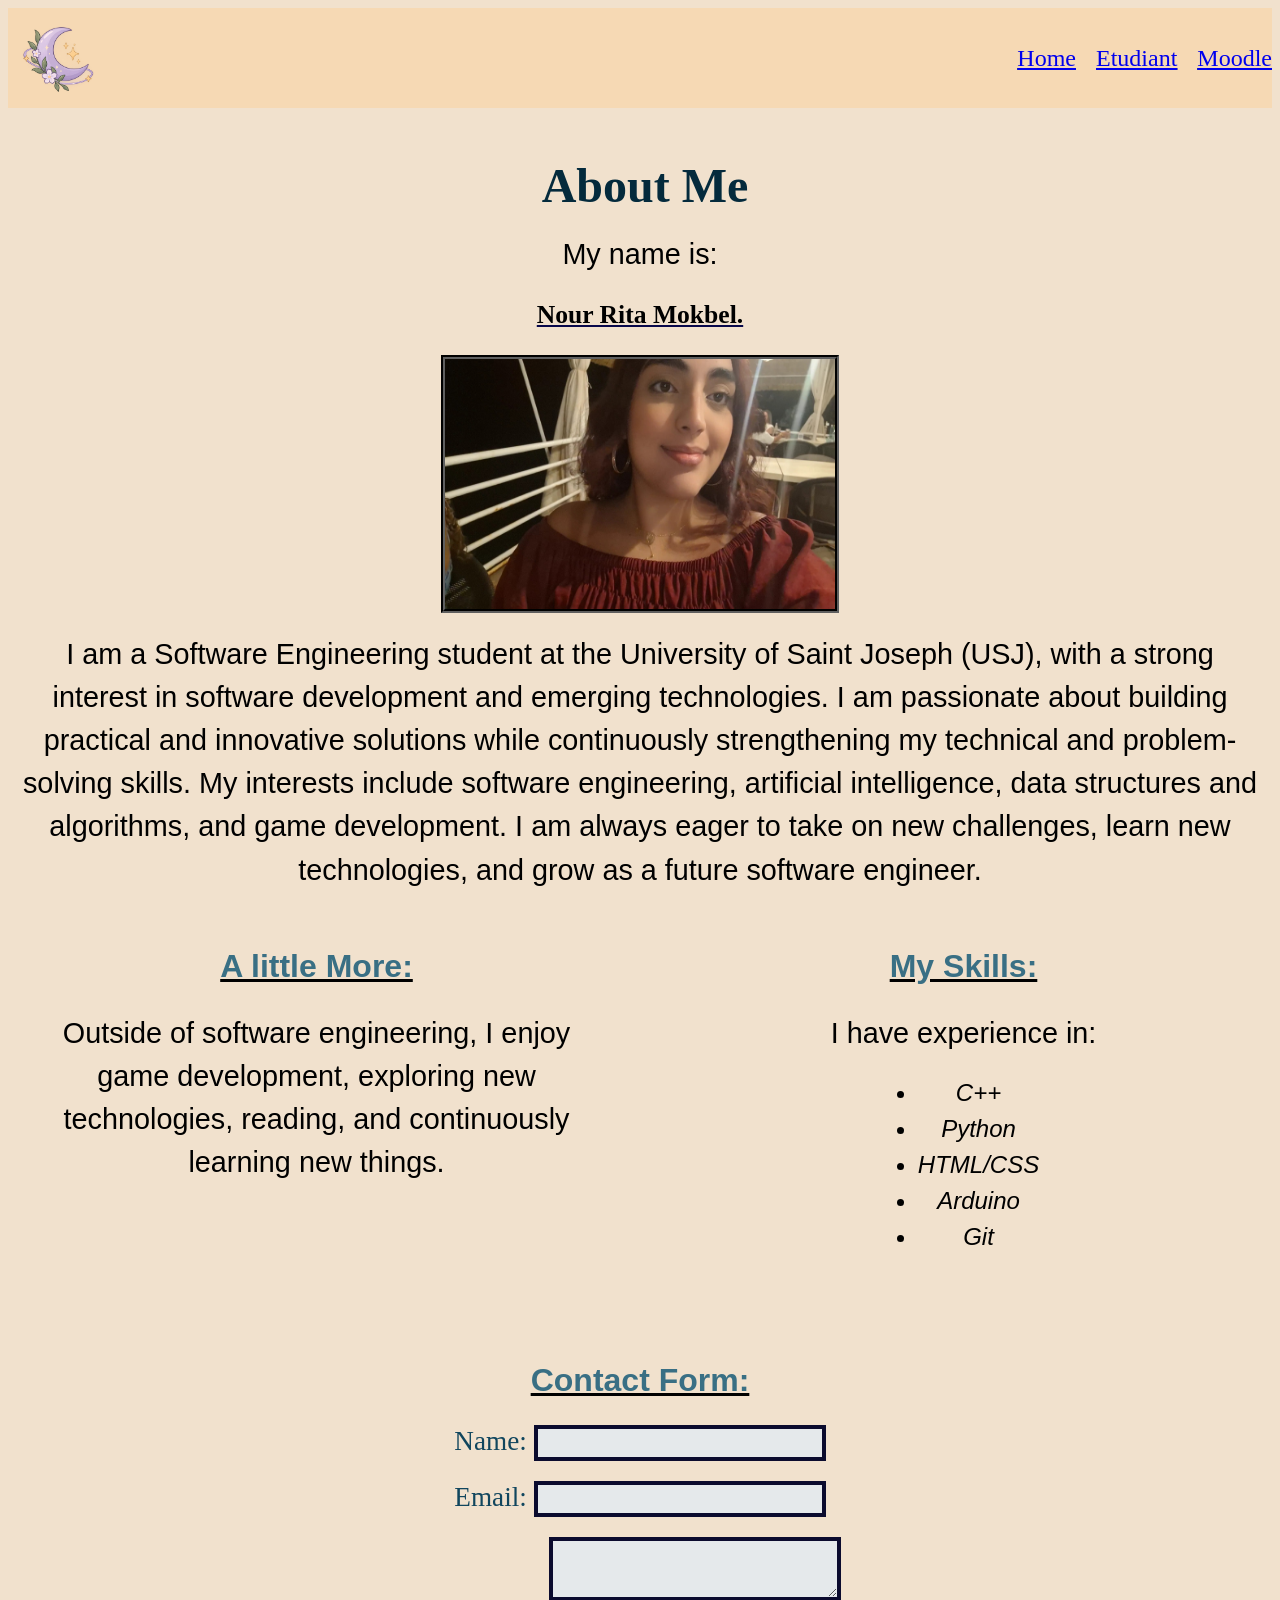
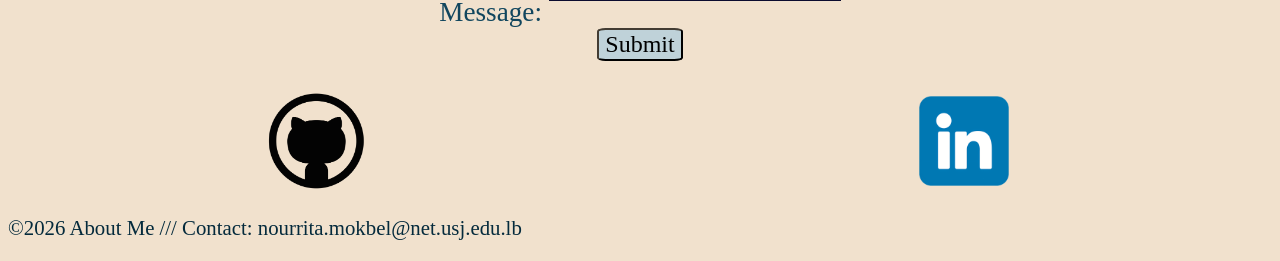
==== index.html @ 7edfb86c "Updates structures HTML" ====
<!DOCTYPE html>
<html lang="en">
    <head>
        <link rel="stylesheet" href="css/index.css">
        <link rel= "icon" type ="image/png" href="images/logo.png" > <!-- putting the rel with the link too add the logo that i want in the navigtor bar to like that have a logo-->
        <meta charset="UTF-8">
        <meta name="viewport" content="width=device-width, initial-scale=1.0">  <!--  we put this meta so that the web page we create can fit on anydevice with a zoom scale of 100% -->
        <title>About Me</title>  
        
        
    </head>
    <body>
         <main> 
            <header> 
                <div class="navbar"> 
                    <img src="images/logo.png" alt="my logo" id="logo_1"> 
                    <div class="nav-links"> 
                        <nav> 
                            <a href="#about_Me">Home </a> <!-- on met un lien pour revenir a la Home d'accueil --> 
                            <a href="https://etudiant.usj.edu.lb/">Etudiant </a> 
                            <a href="https://moodle.usj.edu.lb/">Moodle</a> <!-- main : bio containing info about me and what i like, i put them in the main so that anyone can know that this is the main content of the page -->
                        </nav>
                    </div> 
                </div> 
           </header>
    
            <div class="text">

                <!-- SECTION 1 -->
                <section id="about_Me">
                    <h1>About Me</h1> <!-- on met h1 pour le titre de la page web  il est mit en gras et h2 pour les sous titres-->
                    <p>My name is: </p>
                    <p class="p1">Nour Rita Mokbel.</p>

                    <div> <!-- on met un div pour creer un conteneur pour la image pour pouvoir la manipuler avec le css -->             
                        <img src ="images/a5135946da63c1d3c54a70990f81850e_0.jpg" alt="an image of me :Nour Rita Mokbel" id="my-photo"> <!-- on met un id pour pouvoir le manipuler avec le css -->
                    </div>
                    <p>I am a Software Engineering student at the University of Saint Joseph (USJ), with a strong interest in software development and emerging technologies. 
                            I am passionate about building practical and innovative solutions while continuously strengthening my technical and problem-solving skills.
                            My interests include software engineering, artificial intelligence, data structures and algorithms, and game development. 
                            I am always eager to take on new challenges, learn new technologies, and grow as a future software engineer.</p>
                </section>
                
                <div class="container">  <!-- we have to separate the class so that it can show the webpage with box-->

                        <!-- SECTION 2 -->
                        <section class ="box"> <!-- if we put class container in the h2 and the class box in the p it won't work we have to put div so that the display that will appear is lke what we want -->
                            <h2> A little More:</h2>
                            <p>Outside of software engineering, I enjoy game development, exploring new technologies, reading, and continuously learning new things.</p>
                        </section>

                        <!-- SECTION 3 -->
                        <section class ="box">
                                <h2>My Skills:</h2>
                                <p> I have experience in:</p>
                                <!-- ul c'est diminutif pour unorder list donc il creer des list generalement avec des bullet point , quand a li c'est pour creer les element que je souhaite afficher dans la liste donc chaque li est un element de la liste-->
                                <ul>
                                    <li>C++</li>
                                    <li>Python</li>
                                    <li>HTML/CSS</li>
                                    <li>Arduino</li>
                                    <li>Git</li>
                                </ul>
                            </section> 
                
                </div>
        
            
                    
                    
                <!-- SECTION 4 -->
                <section class="contact">
                    <div class="Form">
                        <h2>Contact Form:</h2>
                        <form action="/submit" method="post">
                            <label for ="name">Name:</label>
                        
                            <input type="text" id="name" name="name" required>  <!-- on utilise id pour le css et javascript et name pour le php et le serveur pour recuperer les informations saisies par l'utilisateur -->
                            <br> <!-- pour retourner a la ligne je met br-->
                            <label for="email">Email:</label>
                    
                            <input type="email" id ="email" name="email"  required>
                            <br>
                            <label for="message"> Message:</label>
                    
                            <textarea id="message" name="Message" required></textarea> <!-- quand on met input ou textarea? on met input pour les champs de saisie et textarea pour les champs de saisie plus grand comme le message -->
                            <br>
                            <button type="submit" id ="submit">Submit</button>
                        </form>
                    </div>
                </section>
            
        </div>
            <!-- pour creer des link contenat des infos que je veux mettre-->
            <div class ="mylinks">
                <div class="social-link">
                    <a href="https://github.com/NourRitaM/lab-NR" target="_blank"> <!-- doing like that so that the image that i select not only show th logo of github or of linkdeIn but is also a link that will redirect me to the site -->
                    <img src="images/0910dd2adeb4e5debfad67cf24d8e818.png" alt="My Github Profile" id="logo_2">
                    </a>
                </div>
                <div class="social-link">
                    <a href="https://www.linkedin.com/in/nour-rita-mokbel-b422b7349/" target="_blank">
                        <img src="images/eec7163a65d44b91fff464b66e1d2fce.png" alt=" My LinkedIn Profile" id="logo_3">
                    </a>
                </div>
            </div>
        </main>
        <div class="foot">
            <footer>
                <p>©2026 About Me /// Contact: nourrita.mokbel@net.usj.edu.lb</p>
            </footer>
        </div>
        
    
    </body>

</html>
---- css/index.css ----
body{
    background-color: rgb(241, 225, 205);
}

.navbar{
    display: flex;
    justify-content: space-between;
    align-items: center;
    font-family: 'times new roman', serif;
    font-size: 2rem;
    flex-direction: row;
    color: rgb(4, 42, 60);
    background-color: rgb(246, 217, 180);
    text-align: center;
    
   

}

.nav-links{
    display: flex;
    
    text-decoration: underline;
    color: rgb(4, 42, 60);
    font-family: 'times new roman', serif;
    
    font-size: 1.5rem; /* putting the font size as 1.5rem so that it's not too small but not too big / it's appropriate for my web page */
}
.nav-links nav{
     display: flex;
    gap: 20px;
}   /* to have space between home contact and about , not to be glued with one another */
.nav-links a:visited {  /*pour faire en sorte que si je visite lle site ca ne va pas me monttre que je l'ai visiter mais va rester la couleur que je veux*/
    color: rgb(4, 42, 60);
}

.text h1 {
    color : rgb(4, 42, 60);
    text-align: center;
    font-family: 'Georgia', serif;
    font-size: 3rem;
    font-weight: 800;
    padding-left: 10px;
    margin: 10px auto; /*the auto share the space left in equal space: 10px en haut et en bas, et auto à gauche et à droite. */
    margin-top: 50px; /* so that the about me isn't diirectly after the home , contact... , to have alittle space between them */
    margin-bottom:20px;
}

#my-photo {
    width: 390px;
    height:250px;
    border: 4px groove rgb(11, 11, 11);
     display: block;
    margin: 20px auto;  /* so that i can put my photo in the center of my webpage */
    /*20px en haut et en bas, et auto à gauche et à droite.*/
     
   
}
.text .container {
    display: flex;
    justify-content: space-around;
    gap: 30px;/* pour eloigner les 2 boxe // avoir un espace entre les 2 box */
    color: rgb(57, 111, 132);/* in order to stay in that blue / beige tone and make everything pop a little more */
    
}
.text .box{
    width: 50%;
    text-align: center;
    padding: 10px; /* combein je veux que le texte soit loin de la bordure */
   
    font-size: 1.7rem; 
    font-family:'Georgia', serif;  /* changing the sub title are making a difference between the main tiltle ABOUT ME and the others one */
    
   
}
.text h2{
    font-family: 'Arial', serif; 
    font-size: 2rem;
    text-decoration-line: underline;
    text-decoration-style:solid;
    text-decoration-color: black;
}
.text p  {
    font-family: 'Arial', serif; /* this text font is tthe best for paragraph and text because it's the one preferable for people with dyslexia or reading diisorder so putting the text font to Arial is better so that anyone can read it without problem */
    font-size: 1.8rem;
    line-height: 1.5;
    margin: 10px;
    text-align: center;
    color: black;
    margin-bottom:20px;
    
    
}

.text .p1 {
    font-family: 'Gill Sans MT', serif;
    font-size: 1.6rem;
    line-height: 1.5;
    text-align: center;
    font-weight: 800;
    text-decoration-line: underline;
    text-decoration-color: rgb(8, 8, 75);
}


.text ul {
    font-size: 1.5rem;
    line-height: 1.5;
    color: black;
    margin: 10px auto; /* wiithout the auto the bullet point won't be in the center of tthe box but at the left*/
    font-style: italic;
    font-family:  'Gill Sans MT', sans-serif;
     padding-left: 30px;
    width:fit-content;/* the border box dashed created won't take the whole sceen with the wirtting in it , it will just take the text nothing more, the bullet point won't just stay now on the left but will now follow the text and be like them in the center */
    
}


.text .contact{
    display:flex;
    justify-content: space-around;
    gap:30px;
    margin-top: 50px;
     /* changing the sub title are making a difference between the main tiltle ABOUT ME and the others one */

}
.text .Form{
    width: 50%;
    text-align: center;
    padding: 10px; /* combein je veux que le texte soit loin de la bordure */
    font-family:'Gill Sans MT', serif; 
     color: rgb(57, 111, 132);
    font-size: 1.7rem; 
    
  
    
}

#name , #email, #message{  /* instead of wirtting 3 time the same thing i do that to have all of them the same design */
    font-family:'Arial', serif; 
    font-size: 1.4rem;
    color: rgb(27, 51, 60);/* change the color of the text inside the box */
    border:4px solid rgb(11, 11, 46);
    background-color: rgb(229, 233, 235);
    text-align: center;
    margin-bottom: 20px;
}


label{
    
    font-family:'Georgia', serif;  
    color: rgb(17, 70, 94);/* change the color of the text inside the box */
    text-align: center;
    margin-bottom: 20px;
     
}

#submit{
    border-radius: 10%;  /* to make the button rounder*/
    border-color:rgb(67, 60, 51);
    font-size:1.5rem;
    font-family: "Gill Sans MT", serif;
    background-color: rgb(191, 210, 217);
}
.mylinks{
     display: flex;
     justify-content: space-around;
     gap: 30px;
     margin-top:20px;
}
.social-link{
    display: flex;
    flex-direction: column;
    align-items: center;
    gap: 10px;
}
#logo_1, #logo_2 , #logo_3{
    width: 100px;
    height: 100px;
    object-fit: contain;
}

.foot{
    font-size:1.3rem;
    font-family: "Gill Sans MT", serif;
    color: rgb(4, 42, 60);
}
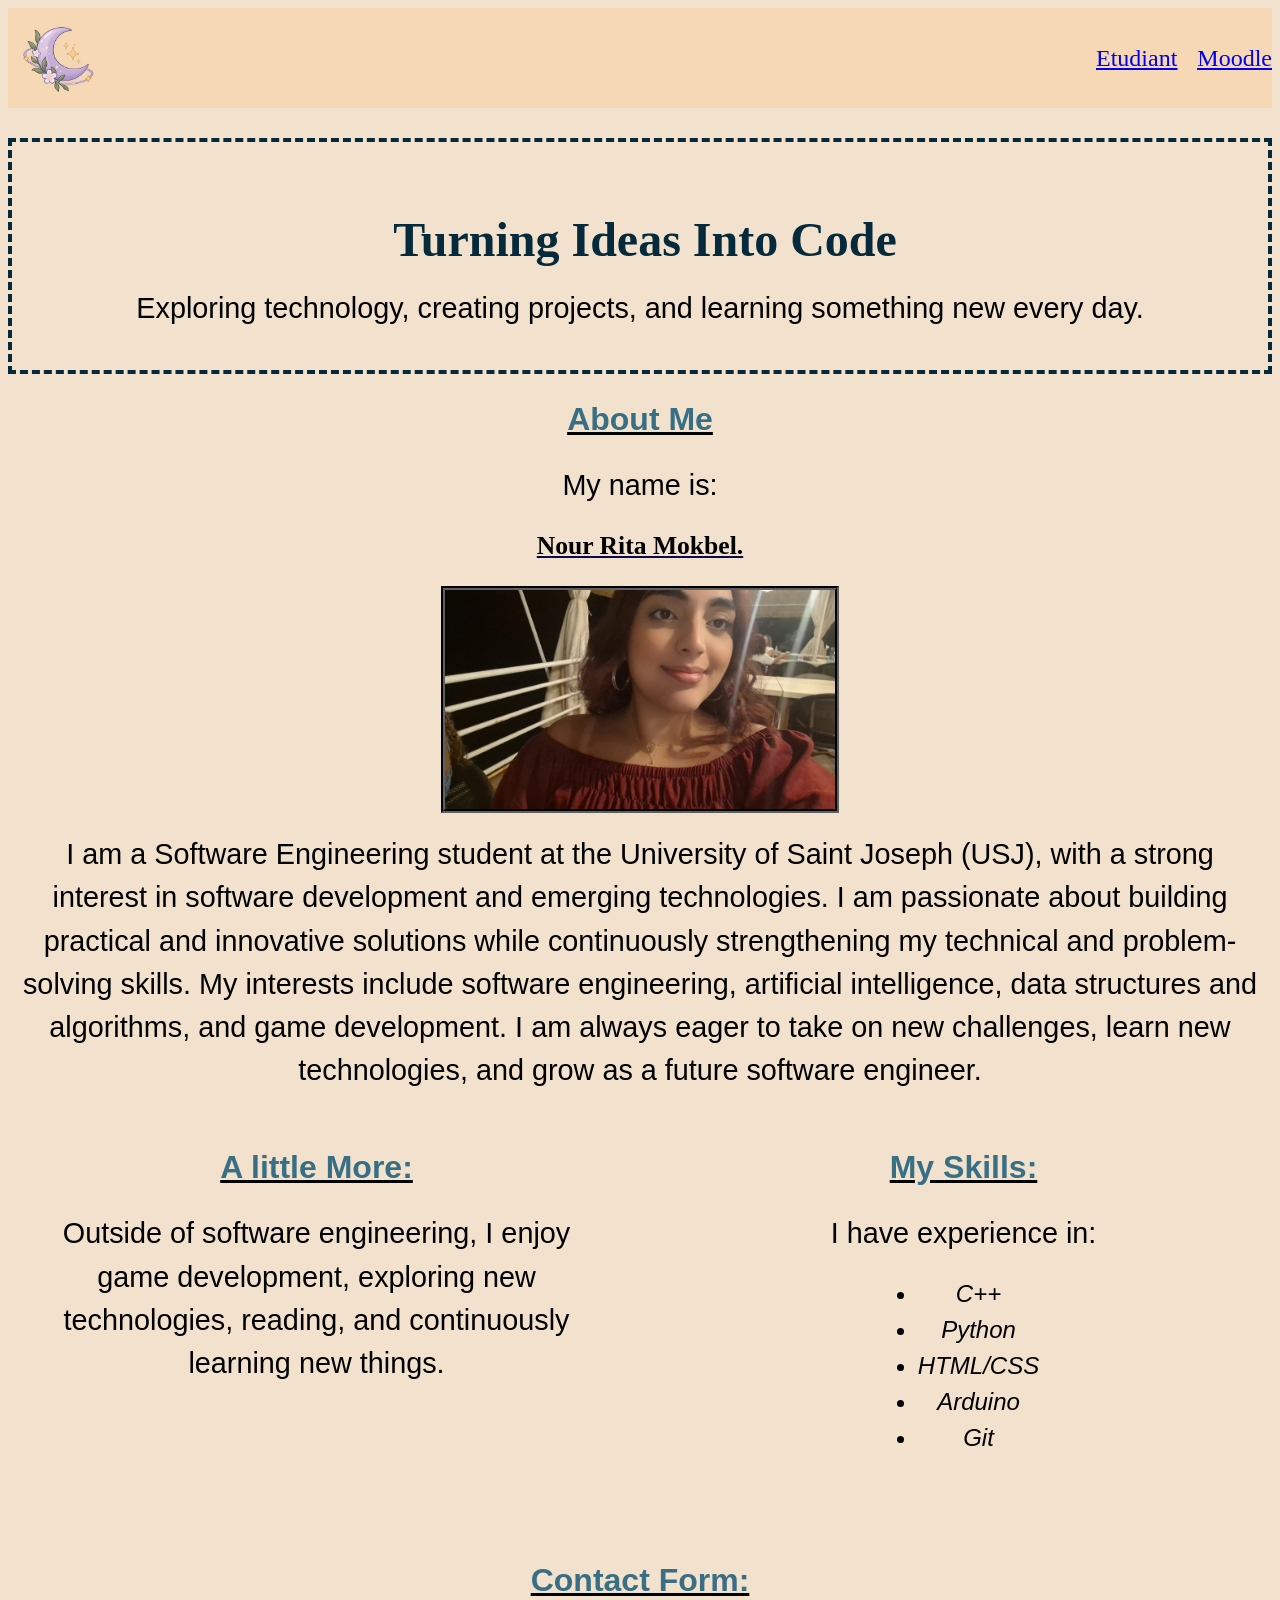
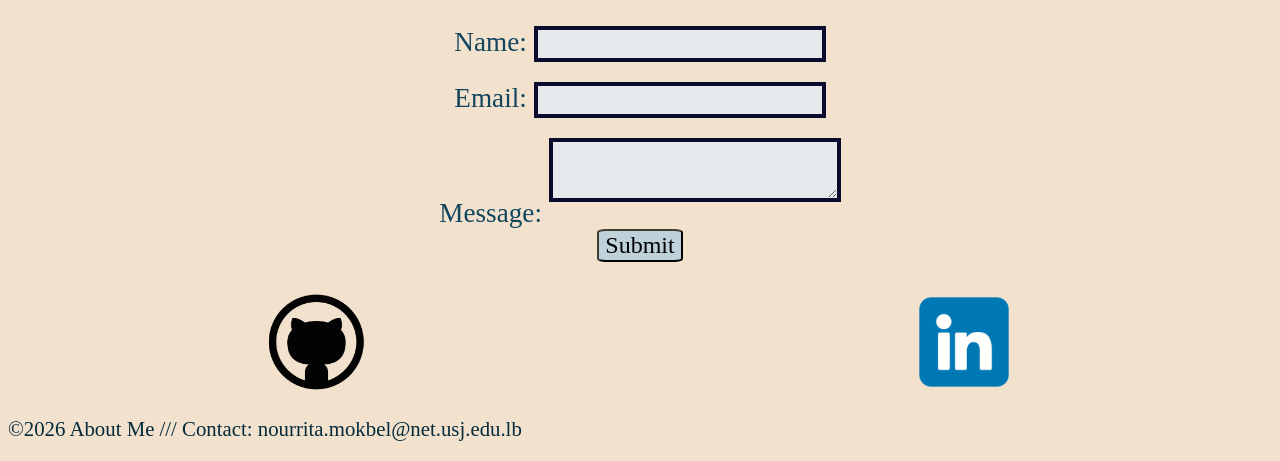
==== commit 7252d7a5: "updates html + added a README fiile" ====
--- a/index.html
+++ b/index.html
@@ -1,39 +1,43 @@
 <!DOCTYPE html>
 <html lang="en">
     <head>
-        <link rel="stylesheet" href="css/index.css">
-        <link rel= "icon" type ="image/png" href="images/logo.png" > <!-- putting the rel with the link too add the logo that i want in the navigtor bar to like that have a logo-->
+        
         <meta charset="UTF-8">
         <meta name="viewport" content="width=device-width, initial-scale=1.0">  <!--  we put this meta so that the web page we create can fit on anydevice with a zoom scale of 100% -->
-        <title>About Me</title>  
+        <title>About Me</title> 
+        <link rel="stylesheet" href="css/style.css">
+        <link rel= "icon" type ="image/png" href="images/logo.png" > <!-- putting the rel with the link too add the logo that i want in the navigtor bar to like that have a logo--> 
         
         
     </head>
     <body>
-         <main> 
-            <header> 
+        <header> 
                 <div class="navbar"> 
                     <img src="images/logo.png" alt="my logo" id="logo_1"> 
                     <div class="nav-links"> 
                         <nav> 
-                            <a href="#about_Me">Home </a> <!-- on met un lien pour revenir a la Home d'accueil --> 
                             <a href="https://etudiant.usj.edu.lb/">Etudiant </a> 
-                            <a href="https://moodle.usj.edu.lb/">Moodle</a> <!-- main : bio containing info about me and what i like, i put them in the main so that anyone can know that this is the main content of the page -->
+                            <a href="https://moodle.usj.edu.lb/">Moodle</a> 
                         </nav>
                     </div> 
                 </div> 
-           </header>
-    
+        </header>
+        <main> 
             <div class="text">
 
                 <!-- SECTION 1 -->
+                 <section id="hero">
+                    <h1>Turning Ideas Into Code</h1> 
+                    <p>Exploring technology, creating projects, and learning something new every day.</p>
+                </section>
+                <!-- SECTION 2 -->
                 <section id="about_Me">
-                    <h1>About Me</h1> <!-- on met h1 pour le titre de la page web  il est mit en gras et h2 pour les sous titres-->
+                    <h2>About Me</h2> <!-- we put h1 for the big titles and h2 for the little one , not the main one -->
                     <p>My name is: </p>
                     <p class="p1">Nour Rita Mokbel.</p>
 
-                    <div> <!-- on met un div pour creer un conteneur pour la image pour pouvoir la manipuler avec le css -->             
-                        <img src ="images/a5135946da63c1d3c54a70990f81850e_0.jpg" alt="an image of me :Nour Rita Mokbel" id="my-photo"> <!-- on met un id pour pouvoir le manipuler avec le css -->
+                    <div> <!-- we use a div to create a container for the image so we can style it with CSS -->             
+                        <img src ="images/a5135946da63c1d3c54a70990f81850e_0.jpg" alt="an image of me :Nour Rita Mokbel" id="my-photo"> <!-- we use an id so we can style it with CSS -->
                     </div>
                     <p>I am a Software Engineering student at the University of Saint Joseph (USJ), with a strong interest in software development and emerging technologies. 
                             I am passionate about building practical and innovative solutions while continuously strengthening my technical and problem-solving skills.
@@ -42,18 +46,16 @@
                 </section>
                 
                 <div class="container">  <!-- we have to separate the class so that it can show the webpage with box-->
-
-                        <!-- SECTION 2 -->
-                        <section class ="box"> <!-- if we put class container in the h2 and the class box in the p it won't work we have to put div so that the display that will appear is lke what we want -->
-                            <h2> A little More:</h2>
-                            <p>Outside of software engineering, I enjoy game development, exploring new technologies, reading, and continuously learning new things.</p>
-                        </section>
-
-                        <!-- SECTION 3 -->
-                        <section class ="box">
+                        <!-- SECTION 4-->
+                        <section>
+                            <div class="box"> <!-- if we put class container in the h2 and the class box in the p it won't work we have to put div so that the display that will appear is lke what we want -->
+                                <h2> A little More:</h2>
+                                <p>Outside of software engineering, I enjoy game development, exploring new technologies, reading, and continuously learning new things.</p>
+                            </div>
+                            <div class="box">
                                 <h2>My Skills:</h2>
                                 <p> I have experience in:</p>
-                                <!-- ul c'est diminutif pour unorder list donc il creer des list generalement avec des bullet point , quand a li c'est pour creer les element que je souhaite afficher dans la liste donc chaque li est un element de la liste-->
+                                <!-- ul is short for unordered list, which creates a list  with bullet points; li is used to create each element we want to display in the list, so each li is an item in the list -->
                                 <ul>
                                     <li>C++</li>
                                     <li>Python</li>
@@ -61,7 +63,9 @@
                                     <li>Arduino</li>
                                     <li>Git</li>
                                 </ul>
-                            </section> 
+                            </div>
+                            
+                        </section> 
                 
                 </div>
         
@@ -72,18 +76,23 @@
                 <section class="contact">
                     <div class="Form">
                         <h2>Contact Form:</h2>
-                        <form action="/submit" method="post">
+
+                        <!-- 1- action="..." → indicates where to send the form data. -->
+                        <!-- 2-  # → represents the current page, without navigating to another URL.-->
+                        <!-- 3-  method="post" → indicates how to send the data. -->
+                        
+                           <form action="#" method="post">
                             <label for ="name">Name:</label>
                         
-                            <input type="text" id="name" name="name" required>  <!-- on utilise id pour le css et javascript et name pour le php et le serveur pour recuperer les informations saisies par l'utilisateur -->
-                            <br> <!-- pour retourner a la ligne je met br-->
+                            <input type="text" id="name" name="name" required>  <!-- we use id for CSS and JavaScript, and name for PHP and the server to retrieve the information entered by the user -->
+                            <br> <!-- we use br to go to the next line -->
                             <label for="email">Email:</label>
                     
                             <input type="email" id ="email" name="email"  required>
                             <br>
                             <label for="message"> Message:</label>
                     
-                            <textarea id="message" name="Message" required></textarea> <!-- quand on met input ou textarea? on met input pour les champs de saisie et textarea pour les champs de saisie plus grand comme le message -->
+                            <textarea id="message" name="message" required></textarea> <!-- when do we use input or textarea? we use input for small text fields and textarea for larger input fields like a message -->
                             <br>
                             <button type="submit" id ="submit">Submit</button>
                         </form>
@@ -91,27 +100,23 @@
                 </section>
             
         </div>
-            <!-- pour creer des link contenat des infos que je veux mettre-->
+            <!-- we create links containing the information we want to include -->
             <div class ="mylinks">
                 <div class="social-link">
-                    <a href="https://github.com/NourRitaM/lab-NR" target="_blank"> <!-- doing like that so that the image that i select not only show th logo of github or of linkdeIn but is also a link that will redirect me to the site -->
+                    <a href="https://github.com/NourRitaM/lab-NR" target="_blank"> <!-- we do this so the selected image is not only the GitHub or LinkedIn logo, but also a link that redirects to the site -->
                     <img src="images/0910dd2adeb4e5debfad67cf24d8e818.png" alt="My Github Profile" id="logo_2">
                     </a>
                 </div>
                 <div class="social-link">
                     <a href="https://www.linkedin.com/in/nour-rita-mokbel-b422b7349/" target="_blank">
-                        <img src="images/eec7163a65d44b91fff464b66e1d2fce.png" alt=" My LinkedIn Profile" id="logo_3">
+                        <img src="images/eec7163a65d44b91fff464b66e1d2fce.png" alt="My LinkedIn Profile" id="logo_3">
                     </a>
                 </div>
             </div>
         </main>
-        <div class="foot">
-            <footer>
-                <p>©2026 About Me /// Contact: nourrita.mokbel@net.usj.edu.lb</p>
-            </footer>
-        </div>
-        
-    
+        <footer class="foot">
+            <p>©2026 About Me /// Contact: nourrita.mokbel@net.usj.edu.lb</p>
+        </footer>   
     </body>
 
 </html>
--- a/css/style.css
+++ b/css/style.css
@@ -0,0 +1,204 @@
+body{
+    background-color: rgb(241, 225, 205);  /* to choose the backgoorud color of the website */
+}
+
+.navbar{  /* for the menu/ navigation baar at the top of my website with nav-links */
+    display: flex;
+    justify-content: space-between;
+    align-items: center;
+    font-family: 'Georgia', serif;
+    font-size: 2rem;
+    flex-direction: row;
+    color: rgb(4, 42, 60);
+    background-color: rgb(246, 217, 180);
+    text-align: center;
+    
+   
+
+}
+
+.nav-links{
+  
+    text-decoration: underline;
+    color: rgb(4, 42, 60);
+    font-family: 'Georgia', serif;
+    font-size: 1.5rem; /* putting the font size as 1.5rem so that it's not too small but not too big / it's appropriate for my web page */
+}
+.nav-links nav{
+     display: flex;
+    gap: 20px;
+}   /* to have space between home contact and about , not to be glued with one another */
+.nav-links a:visited {  /* so that the site that i vist stay the color that i choose instead of the default purple color */
+    color: rgb(4, 42, 60);
+}
+
+#hero{
+   
+    border: 4px dashed  rgb(4, 42, 60);
+    margin-top: 30px;
+    padding: 20px;
+}
+.text h1 {
+    color : rgb(4, 42, 60);
+    text-align: center;
+    font-family: 'Georgia', serif;
+    font-size: 3rem;
+    font-weight: 800;
+    padding-left: 10px;
+    margin: 10px auto; /*the auto share the space left in equal space: 10px en haut et en bas, et auto à gauche et à droite. */
+    margin-top: 50px; /* so that the about me isn't diirectly after the home , contact... , to have alittle space between them */
+    margin-bottom:20px;
+}
+
+#my-photo {
+    width: 100%;
+    max-width: 390px;
+    height: auto;  /* to adapt for all type of screen*/
+    border: 4px groove rgb(11, 11, 11);
+     display: block;
+    margin: 20px auto;  /* so that i can put my photo in the center of my webpage */
+    /*20px en haut et en bas, et auto à gauche et à droite.*/
+     
+   
+}
+.text .container {
+    display: flex;
+    justify-content: center;
+    gap: 30px;/* to space the 2 boxes/ have space between them we put gap*/
+    color: rgb(57, 111, 132);/* in order to stay in that blue / beige tone and make everything pop a little more */
+    
+}
+
+.text .container section {  /* because we are using section so that we have the a little more about me and skills as box one beside the other not under the other */
+/* the parent container now uses a flex row and the two child boxes each take about half the width.*/
+    display: flex;
+    justify-content: center;
+    gap: 30px;
+    width: 100%;
+}
+
+.text .box{
+    width: 50%;
+    text-align: center;
+    padding: 10px; /* i want the border to be far of the text for 10 px */
+    font-size: 1.7rem; 
+    font-family:'Georgia', serif;  /* changing the sub title are making a difference between the main tiltle ABOUT ME and the others one */
+}
+
+
+.text h2{
+    font-family: 'Arial', serif; 
+    font-size: 2rem;
+    text-decoration-line: underline;
+    text-decoration-style:solid;
+    text-decoration-color: black;
+   color: rgb(57, 111, 132);
+   text-align: center;
+}
+.text p  {
+    font-family: 'Arial', serif; /* this text font is tthe best for paragraph and text because it's the one preferable for people with dyslexia or reading diisorder so putting the text font to Arial is better so that anyone can read it without problem */
+    font-size: 1.8rem;
+    line-height: 1.5;
+    margin: 10px;
+    text-align: center;
+    color: black;
+    margin-bottom:20px;
+    
+    
+}
+
+.text .p1 {
+    font-family: 'Gill Sans MT', serif;
+    font-size: 1.6rem;
+    line-height: 1.5;
+    text-align: center;
+    font-weight: 800;
+    text-decoration-line: underline;
+    text-decoration-color: rgb(8, 8, 75);
+}
+
+
+.text ul {
+    font-size: 1.5rem;
+    line-height: 1.5;
+    color: black;
+    margin: 10px auto; /* wiithout the auto the bullet point won't be in the center of tthe box but at the left*/
+    font-style: italic;
+    font-family:  'Gill Sans MT', sans-serif;
+     padding-left: 30px;
+    width:fit-content;/* the border box dashed created won't take the whole sceen with the wirtting in it , it will just take the text nothing more, the bullet point won't just stay now on the left but will now follow the text and be like them in the center */
+    
+}
+
+
+.text .contact{
+    display:flex;
+    justify-content: space-around;
+    gap:30px;
+    margin-top: 50px;
+     /* changing the sub title are making a difference between the main tiltle ABOUT ME and the others one */
+
+}
+.text .Form{
+    width: 50%;
+    text-align: center;
+    padding: 10px; 
+    font-family:'Gill Sans MT', serif; 
+     color: rgb(57, 111, 132);
+    font-size: 1.7rem; 
+    
+  
+    
+}
+
+#name , #email, #message{  /* instead of wirtting 3 time the same thing i do that to have all of them the same design */
+    font-family:'Arial', serif; 
+    font-size: 1.4rem;
+    color: rgb(27, 51, 60);/* change the color of the text inside the box */
+    border:4px solid rgb(11, 11, 46);
+    background-color: rgb(229, 233, 235);
+    text-align: center;
+    margin-bottom: 20px;
+}
+
+
+label{
+    
+    font-family:'Georgia', serif;  
+    color: rgb(17, 70, 94);/* change the color of the text inside the box */
+    text-align: center;
+    margin-bottom: 20px;
+     
+}
+
+#submit{
+    border-radius: 10%;  /* to make the button rounder*/
+    border-color:rgb(67, 60, 51);
+    font-size:1.5rem;
+    font-family: "Gill Sans MT", serif;
+    background-color: rgb(191, 210, 217);
+}
+.mylinks{
+     display: flex;
+     justify-content: space-around;
+     gap: 30px;
+     margin-top:20px;
+}
+.social-link{ 
+    display: flex;
+    flex-direction: column;
+    align-items: center;
+    gap: 10px;
+}
+
+#logo_1, #logo_2 , #logo_3{  /* so that the 3 logos that i create have the same size not too big but not too little */ 
+    width: 100px;
+    height: 100px;
+    object-fit: contain;
+}
+/* for the footer*/
+.foot{
+    font-size:1.3rem;
+    font-family: "Gill Sans MT", serif;
+    color: rgb(4, 42, 60);
+}
